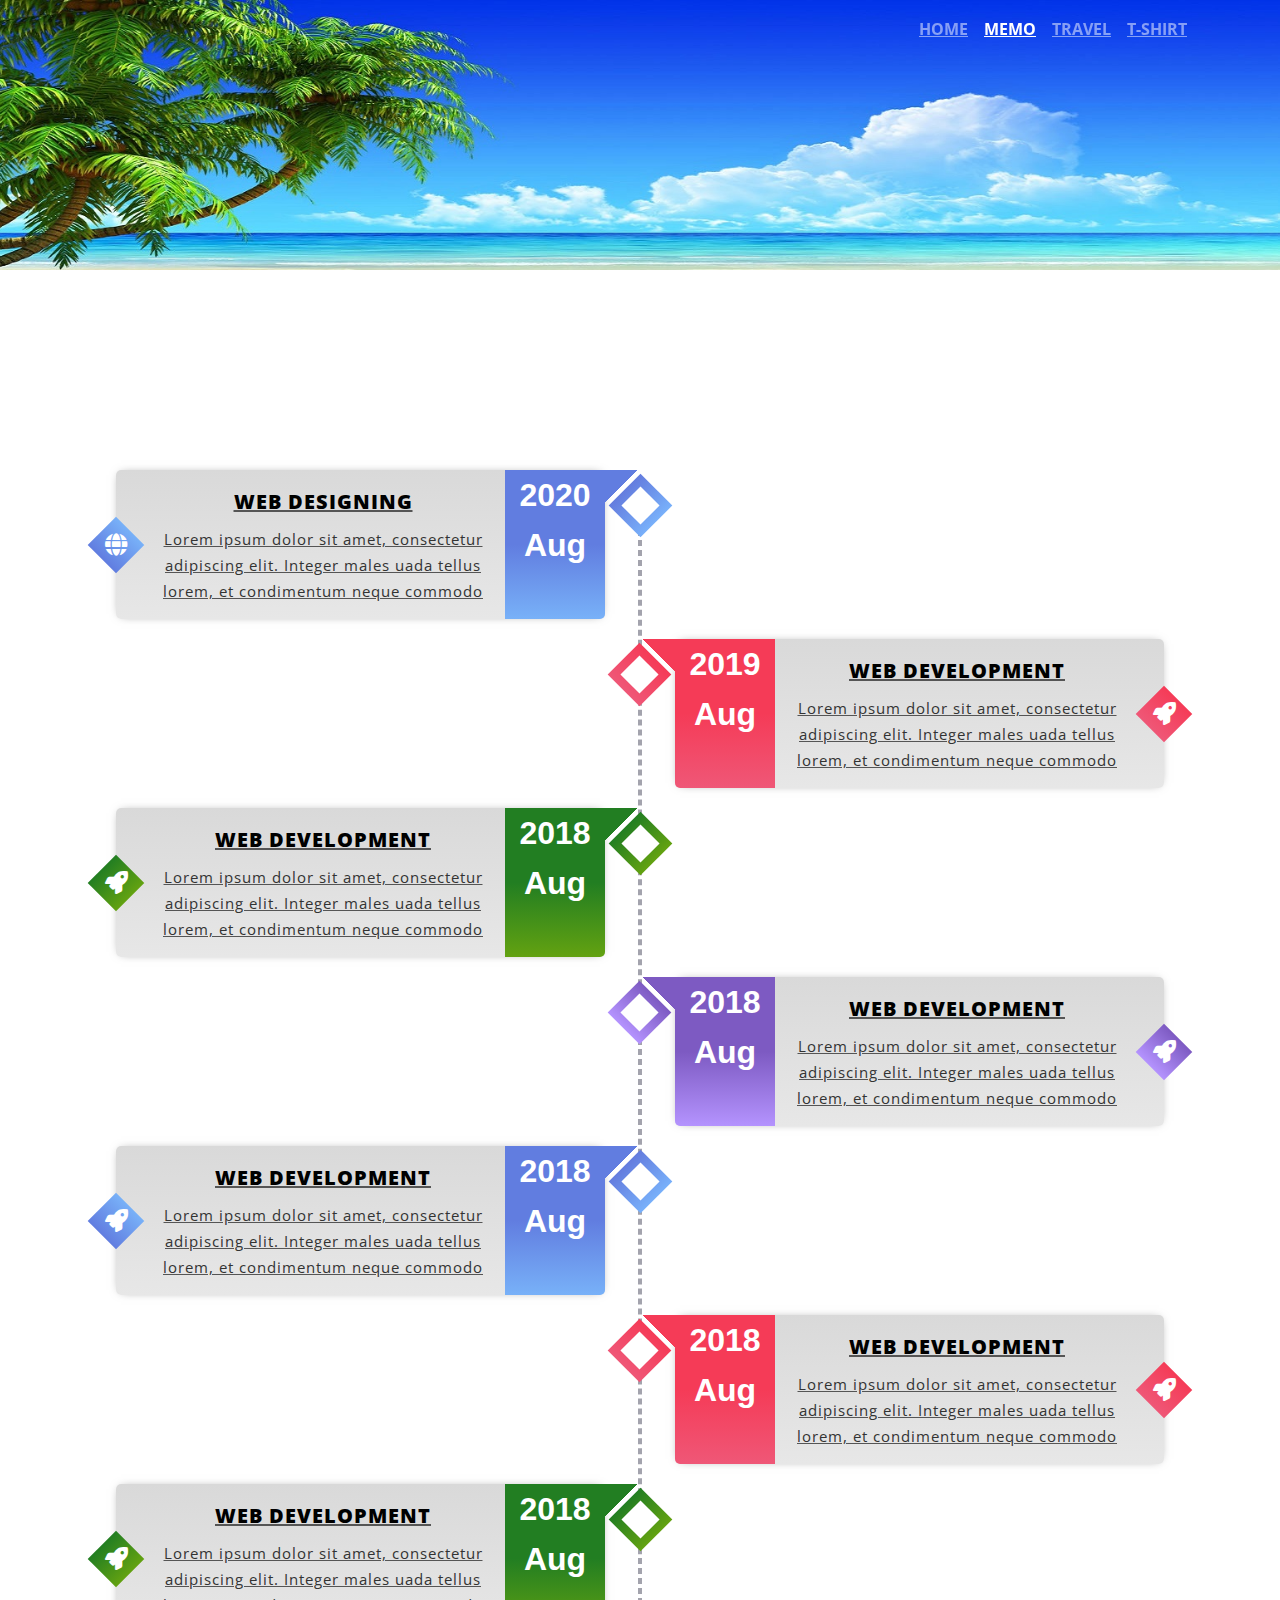
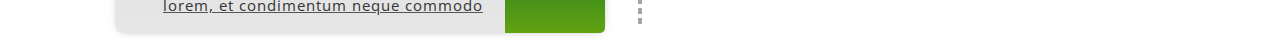
==== memo.html @ d8456764 "build structure" ====
<!DOCTYPE html>
<html lang="en">
<head>
    <meta charset="utf-8">
    <meta name="viewport" content="width=device-width, initial-scale=1, shrink-to-fit=no">
    
    <!-- SEO Meta Tags -->
    <meta name="description" content="Tivo is a HTML landing page template built with Bootstrap to help you crate engaging presentations for SaaS apps and convert visitors into users.">
    <meta name="author" content="Inovatik">

    <!-- OG Meta Tags to improve the way the post looks when you share the page on LinkedIn, Facebook, Google+ -->
	<meta property="og:site_name" content="" /> <!-- website name -->
	<meta property="og:site" content="" /> <!-- website link -->
	<meta property="og:title" content=""/> <!-- title shown in the actual shared post -->
	<meta property="og:description" content="" /> <!-- description shown in the actual shared post -->
	<meta property="og:image" content="" /> <!-- image link, make sure it's jpg -->
	<meta property="og:url" content="" /> <!-- where do you want your post to link to -->
	<meta property="og:type" content="article" />

    <!-- Website Title -->
    <title>Article Details - Tivo - SaaS App HTML Landing Page Template</title>
    
    <!-- Styles -->
    <link href="https://fonts.googleapis.com/css?family=Open+Sans:400,400i,700&display=swap&subset=latin-ext" rel="stylesheet">
    <link href="css/bootstrap.css" rel="stylesheet">
    <link href="css/fontawesome-all.css" rel="stylesheet">
    <link href="css/swiper.css" rel="stylesheet">
	<link href="css/magnific-popup.css" rel="stylesheet">
    <link href="css/styles.css" rel="stylesheet">
    <link href="css/mystyle.css" rel="stylesheet">
	
	<!-- Favicon  -->
    <link rel="icon" href="images/favicon.png">
</head>
<body data-spy="scroll" data-target=".fixed-top">
    
    <nav class="navbar navbar-expand-lg navbar-dark fixed-top">
        <div class="container">
            <div class="navbar-header">
                <button type="button" class="navbar-toggle d-sm-block d-lg-none"  data-toggle="collapse" data-target="#navbarsExampleDefault" aria-controls="navbarsExampleDefault" aria-expanded="false" aria-label="Toggle navigation">
                    <span class="navbar-toggler-awesome fas fa-bars"></span>
                    <span class="icon-bar"></span>
                    <span class="icon-bar"></span>
                </button>
            </div>

            <div class="collapse navbar-collapse" id="navbarsExampleDefault">
                <ul class="navbar-nav ml-auto">
                    <li class="nav-item ">
                        <a class="nav-link page-scroll" href="./index.html"><strong>HOME</strong></a>
                    </li>
                    <li class="nav-item active">
                        <a class="nav-link page-scroll" href="#"><strong>MEMO</strong></a>
                    </li>
                    <li class="nav-item">
                        <a class="nav-link page-scroll" href="./travellog.html"><strong>TRAVEL</strong></a>
                    </li>
                    <li class="nav-item">
                        <a class="nav-link page-scroll" href="shirt.html"><strong>T-SHIRT</strong></a>
                    </li>
                </ul>
            </div>
        </div> <!-- end of container -->
    </nav> <!-- end of navbar -->
    

    <header class="bg_header">
    </header>

    <div class="container top">

        <div class="row">
            <div class="col-md-12">
                <div class="main-timeline">
                    <div class="timeline">
                        <a href="#" class="timeline-content">
                            <div class="timeline-icon">
                                <i class="fa fa-globe"></i>
                            </div>
                            <span class="timeline-year">2020 Aug</span>
                            <h3 class="title">Web Designing</h3>
                            <p class="description">
                                Lorem ipsum dolor sit amet, consectetur adipiscing elit. Integer males uada tellus lorem, et condimentum neque commodo
                            </p>
                        </a>
                    </div>
                    <div class="timeline">
                        <a href="#" class="timeline-content">
                            <div class="timeline-icon">
                                <i class="fa fa-rocket"></i>
                            </div>
                            <span class="timeline-year">2019 Aug</span>
                            <h3 class="title">Web Development</h3>
                            <p class="description">
                                Lorem ipsum dolor sit amet, consectetur adipiscing elit. Integer males uada tellus lorem, et condimentum neque commodo
                            </p>
                        </a>
                    </div>
                    <div class="timeline">
                        <a href="#" class="timeline-content">
                            <div class="timeline-icon">
                                <i class="fa fa-rocket"></i>
                            </div>
                            <span class="timeline-year">2018 Aug</span>
                            <h3 class="title">Web Development</h3>
                            <p class="description">
                                Lorem ipsum dolor sit amet, consectetur adipiscing elit. Integer males uada tellus lorem, et condimentum neque commodo
                            </p>
                        </a>
                    </div>
                    <div class="timeline">
                        <a href="#" class="timeline-content">
                            <div class="timeline-icon">
                                <i class="fa fa-rocket"></i>
                            </div>
                            <span class="timeline-year">2018 Aug</span>
                            <h3 class="title">Web Development</h3>
                            <p class="description">
                                Lorem ipsum dolor sit amet, consectetur adipiscing elit. Integer males uada tellus lorem, et condimentum neque commodo
                            </p>
                        </a>
                    </div>
                    <div class="timeline">
                        <a href="#" class="timeline-content">
                            <div class="timeline-icon">
                                <i class="fa fa-rocket"></i>
                            </div>
                            <span class="timeline-year">2018 Aug</span>
                            <h3 class="title">Web Development</h3>
                            <p class="description">
                                Lorem ipsum dolor sit amet, consectetur adipiscing elit. Integer males uada tellus lorem, et condimentum neque commodo
                            </p>
                        </a>
                    </div>
                    <div class="timeline">
                        <a href="#" class="timeline-content">
                            <div class="timeline-icon">
                                <i class="fa fa-rocket"></i>
                            </div>
                            <span class="timeline-year">2018 Aug</span>
                            <h3 class="title">Web Development</h3>
                            <p class="description">
                                Lorem ipsum dolor sit amet, consectetur adipiscing elit. Integer males uada tellus lorem, et condimentum neque commodo
                            </p>
                        </a>
                    </div>
                    <div class="timeline">
                        <a href="#" class="timeline-content">
                            <div class="timeline-icon">
                                <i class="fa fa-rocket"></i>
                            </div>
                            <span class="timeline-year">2018 Aug</span>
                            <h3 class="title">Web Development</h3>
                            <p class="description">
                                Lorem ipsum dolor sit amet, consectetur adipiscing elit. Integer males uada tellus lorem, et condimentum neque commodo
                            </p>
                        </a>
                    </div>
                </div>
            </div>
        </div>
    </div>

    	
    <!-- Scripts -->
    <script src="js/jquery.min.js"></script> <!-- jQuery for Bootstrap's JavaScript plugins -->
    <script src="js/popper.min.js"></script> <!-- Popper tooltip library for Bootstrap -->
    <script src="js/bootstrap.min.js"></script> <!-- Bootstrap framework -->
    <script src="js/jquery.easing.min.js"></script> <!-- jQuery Easing for smooth scrolling between anchors -->
    <script src="js/swiper.min.js"></script> <!-- Swiper for image and text sliders -->
    <script src="js/jquery.magnific-popup.js"></script> <!-- Magnific Popup for lightboxes -->
    <script src="js/validator.min.js"></script> <!-- Validator.js - Bootstrap plugin that validates forms -->
    <script src="js/scripts.js"></script> <!-- Custom scripts -->
</body>
</html>
---- css/styles.css ----
/* Template: Tivo - SaaS App HTML Landing Page Template
   Author: Inovatik
   Created: Sep 2019
   Description: Master CSS file
*/

/*****************************************
Table Of Contents:

01. General Styles
02. Preloader
03. Navigation
04. Header
05. Customers
06. Description
07. Features
08. Features Lightboxes
09. Details
10. Video
11. Pricing
12. Testimonials
13. Newsletter
14. Footer
15. Copyright
16. Back To Top Button
17. Extra Pages
18. Sign Up and Log In Pages
19. Media Queries
******************************************/

/*****************************************
Colors:
- Backgrounds, buttons, bullets, icons - blue #FFA500
- Backgrounds, light button, light body text - light gray #f3f7fd
- Headings text - black #333
- Body text - dark gray #555
******************************************/


/******************************/
/*     01. General Styles     */
/******************************/
body,
html {
    width: 100%;
	height: 100%;
}

body, p {
	color: #555; 
	font: 400 1rem/1.625rem "Open Sans", sans-serif;;
}

.p-large {
	font: 400 1.125rem/1.75rem "Open Sans", sans-serif;
}

.p-small {
	font: 400 0.875rem/1.5rem "Open Sans", sans-serif;
}

h1 {
	color: #333;
	font: 700 2.5rem/3.125rem "Open Sans", sans-serif;
	letter-spacing: -0.2px;
}

h2 {
	color: #333;
	font: 700 2rem/2.625rem "Open Sans", sans-serif;
	letter-spacing: -0.2px;
}

h3 {
	color: #333;
	font: 700 1.625rem/2.125rem "Open Sans", sans-serif;
	letter-spacing: -0.2px;
}

h4 {
	color: #333;
	font: 700 1.375rem/1.75rem "Open Sans", sans-serif;
	letter-spacing: -0.1px;
}

h5 {
	color: #333;
	font: 700 1.125rem/1.5rem "Open Sans", sans-serif;
	letter-spacing: -0.1px;
}

h6 {
	color: #333;
	font: 700 1rem/1.375rem "Open Sans", sans-serif;
	letter-spacing: -0.1px;
}

.above-heading {
	color: #FFA500;
	font: 700 0.75rem/0.875rem "Open Sans", sans-serif;
	text-align: center;
}

.p-heading {
	margin-bottom: 3.25rem;
}

.testimonial-text {
	font: italic 400 1rem/1.625rem "Open Sans", sans-serif;
}

.testimonial-author {
	font: 700 1rem/1.625rem "Open Sans", sans-serif;
	letter-spacing: -0.1px;
}

.li-space-lg li {
	margin-bottom: 0.375rem;
}

.indent {
	padding-left: 1.25rem;
}

a {
	color: #555;
	text-decoration: underline;
}

a:hover {
	color: #555;
	text-decoration: underline;
}

a.white {
	color: #fff;
}

.decorative-line {
	display: block;
	width: 5rem;
	height: 0.5rem;
	margin-right: auto;
	margin-left: auto;
}

.blue {
	color: #FFA500;
}

.btn-solid-reg {
	display: inline-block;
	padding: 1.1875rem 2.125rem 1.1875rem 2.125rem;
	border: 0.125rem solid #FFA500;
	border-radius: 2rem;
	background-color: #FFA500;
	color: #fff;
	font: 700 0.875rem/0 "Open Sans", sans-serif;
	text-decoration: none;
	transition: all 0.2s;
}

.btn-solid-reg:hover {
	background-color: transparent;
	color: #FFA500;
	text-decoration: none;
}

.btn-solid-lg {
	display: inline-block;
	padding: 1.375rem 2.625rem 1.375rem 2.625rem;
	border: 0.125rem solid #FFA500;
	border-radius: 2rem;
	background-color: #FFA500;
	color: #fff;
	font: 700 0.875rem/0 "Open Sans", sans-serif;
	text-decoration: none;
	transition: all 0.2s;
}

.btn-solid-lg:hover {
	background-color: transparent;
	color: #FFA500;
	text-decoration: none;
}

.btn-outline-reg {
	display: inline-block;
	padding: 1.1875rem 2.125rem 1.1875rem 2.125rem;
	border: 0.125rem solid #FFA500;
	border-radius: 2rem;
	background-color: transparent;
	color: #FFA500;
	font: 700 0.875rem/0 "Open Sans", sans-serif;
	text-decoration: none;
	transition: all 0.2s;
}

.btn-outline-reg:hover {
	background-color: #FFA500;
	color: #fff;
	text-decoration: none;
}

.btn-outline-lg {
	display: inline-block;
	padding: 1.375rem 2.625rem 1.375rem 2.625rem;
	border: 0.125rem solid #FFA500;
	border-radius: 2rem;
	background-color: transparent;
	color: #FFA500;
	font: 700 0.875rem/0 "Open Sans", sans-serif;
	text-decoration: none;
	transition: all 0.2s;
}

.btn-outline-lg:hover {
	background-color: #FFA500;
	color: #fff;
	text-decoration: none;
}

.btn-outline-sm {
	display: inline-block;
	padding: 0.875rem 1.5rem 0.875rem 1.5rem;
	border: 0.125rem solid #FFA500;
	border-radius: 2rem;
	background-color: transparent;
	color: #FFA500;
	font: 700 0.875rem/0 "Open Sans", sans-serif;
	text-decoration: none;
	transition: all 0.2s;
}

.btn-outline-sm:hover {
	background-color: #FFA500;
	color: #fff;
	text-decoration: none;
}

.form-group {
	position: relative;
	margin-bottom: 1.25rem;
}

.form-group.has-error.has-danger {
	margin-bottom: 0.625rem;
}

.form-group.has-error.has-danger .help-block.with-errors ul {
	margin-top: 0.375rem;
}

.label-control {
	position: absolute;
	top: 0.87rem;
	left: 1.25rem;
	color: #555;
	opacity: 1;
	font: 400 0.875rem/1.375rem "Open Sans", sans-serif;
	cursor: text;
	transition: all 0.2s ease;
}

/* IE10+ hack to solve lower label text position compared to the rest of the browsers */
@media screen and (-ms-high-contrast: active), screen and (-ms-high-contrast: none) {  
	.label-control {
		top: 0.9375rem;
	}
}

.form-control-input:focus + .label-control,
.form-control-input.notEmpty + .label-control,
.form-control-textarea:focus + .label-control,
.form-control-textarea.notEmpty + .label-control {
	top: 0.125rem;
	opacity: 1;
	font-size: 0.75rem;
	font-weight: 700;
}

.form-control-input,
.form-control-select {
	display: block; /* needed for proper display of the label in Firefox, IE, Edge */
	width: 100%;
	padding-top: 1.0625rem;
	padding-bottom: 0.0625rem;
	padding-left: 1.25rem;
	border: 1px solid #c4d8dc;
	border-radius: 0.25rem;
	background-color: #fff;
	color: #555;
	font: 400 0.875rem/1.875rem "Open Sans", sans-serif;
	transition: all 0.2s;
	-webkit-appearance: none; /* removes inner shadow on form inputs on ios safari */
}

.form-control-select {
	padding-top: 0.5rem;
	padding-bottom: 0.5rem;
	height: 3rem;
}

/* IE10+ hack to solve lower label text position compared to the rest of the browsers */
@media screen and (-ms-high-contrast: active), screen and (-ms-high-contrast: none) {  
	.form-control-input {
		padding-top: 1.25rem;
		padding-bottom: 0.75rem;
		line-height: 1.75rem;
	}

	.form-control-select {
		padding-top: 0.875rem;
		padding-bottom: 0.75rem;
		height: 3.125rem;
		line-height: 2.125rem;
	}
}

select {
    /* you should keep these first rules in place to maintain cross-browser behavior */
    -webkit-appearance: none;
	-moz-appearance: none;
	-ms-appearance: none;
    -o-appearance: none;
    appearance: none;
    background-image: url('../images/down-arrow.png');
    background-position: 96% 50%;
    background-repeat: no-repeat;
    outline: none;
}

select::-ms-expand {
    display: none; /* removes the ugly default down arrow on select form field in IE11 */
}

.form-control-textarea {
	display: block; /* used to eliminate a bottom gap difference between Chrome and IE/FF */
	width: 100%;
	height: 8rem; /* used instead of html rows to normalize height between Chrome and IE/FF */
	padding-top: 1.25rem;
	padding-left: 1.3125rem;
	border: 1px solid #c4d8dc;
	border-radius: 0.25rem;
	background-color: #fff;
	color: #555;
	font: 400 0.875rem/1.75rem "Open Sans", sans-serif;
	transition: all 0.2s;
}

.form-control-input:focus,
.form-control-select:focus,
.form-control-textarea:focus {
	border: 1px solid #a1a1a1;
	outline: none; /* Removes blue border on focus */
}

.form-control-input:hover,
.form-control-select:hover,
.form-control-textarea:hover {
	border: 1px solid #a1a1a1;
}

.checkbox {
	font: 400 0.75rem/1.25rem "Open Sans", sans-serif;
}

input[type='checkbox'] {
	vertical-align: -15%;
	margin-right: 0.375rem;
}

/* IE10+ hack to raise checkbox field position compared to the rest of the browsers */
@media screen and (-ms-high-contrast: active), screen and (-ms-high-contrast: none) {  
	input[type='checkbox'] {
		vertical-align: -9%;
	}
}

.form-control-submit-button {
	display: inline-block;
	width: 100%;
	height: 3.125rem;
	border: 1px solid #FFA500;
	border-radius: 1.5rem;
	background-color: #FFA500;
	color: #fff;
	font: 700 0.875rem/0 "Open Sans", sans-serif;
	cursor: pointer;
	transition: all 0.2s;
}

.form-control-submit-button:hover {
	background-color: transparent;
	color: #FFA500;
}

/* Form Success And Error Message Formatting */
#smsgSubmit.h3.text-center.tada.animated,
#lmsgSubmit.h3.text-center.tada.animated,
#nmsgSubmit.h3.text-center.tada.animated,
#pmsgSubmit.h3.text-center.tada.animated,
#smsgSubmit.h3.text-center,
#lmsgSubmit.h3.text-center,
#nmsgSubmit.h3.text-center,
#pmsgSubmit.h3.text-center {
	display: block;
	margin-bottom: 0;
	color: #555;
	font-size: 1.125rem;
	line-height: 1rem;
}

.help-block.with-errors .list-unstyled {
	color: #555;
	font-size: 0.75rem;
	line-height: 1.125rem;
	text-align: left;
}

.help-block.with-errors ul {
	margin-bottom: 0;
}
/* end of form success and error message formatting */

/* Form Success And Error Message Animation - Animate.css */
@-webkit-keyframes tada {
	from {
		-webkit-transform: scale3d(1, 1, 1);
		-ms-transform: scale3d(1, 1, 1);
		transform: scale3d(1, 1, 1);
	}
	10%, 20% {
		-webkit-transform: scale3d(.9, .9, .9) rotate3d(0, 0, 1, -3deg);
		-ms-transform: scale3d(.9, .9, .9) rotate3d(0, 0, 1, -3deg);
		transform: scale3d(.9, .9, .9) rotate3d(0, 0, 1, -3deg);
	}
	30%, 50%, 70%, 90% {
		-webkit-transform: scale3d(1.1, 1.1, 1.1) rotate3d(0, 0, 1, 3deg);
		-ms-transform: scale3d(1.1, 1.1, 1.1) rotate3d(0, 0, 1, 3deg);
		transform: scale3d(1.1, 1.1, 1.1) rotate3d(0, 0, 1, 3deg);
	}
	40%, 60%, 80% {
		-webkit-transform: scale3d(1.1, 1.1, 1.1) rotate3d(0, 0, 1, -3deg);
		-ms-transform: scale3d(1.1, 1.1, 1.1) rotate3d(0, 0, 1, -3deg);
		transform: scale3d(1.1, 1.1, 1.1) rotate3d(0, 0, 1, -3deg);
	}
	to {
		-webkit-transform: scale3d(1, 1, 1);
		-ms-transform: scale3d(1, 1, 1);
		transform: scale3d(1, 1, 1);
	}
}

@keyframes tada {
	from {
		-webkit-transform: scale3d(1, 1, 1);
		-ms-transform: scale3d(1, 1, 1);
		transform: scale3d(1, 1, 1);
	}
	10%, 20% {
		-webkit-transform: scale3d(.9, .9, .9) rotate3d(0, 0, 1, -3deg);
		-ms-transform: scale3d(.9, .9, .9) rotate3d(0, 0, 1, -3deg);
		transform: scale3d(.9, .9, .9) rotate3d(0, 0, 1, -3deg);
	}
	30%, 50%, 70%, 90% {
		-webkit-transform: scale3d(1.1, 1.1, 1.1) rotate3d(0, 0, 1, 3deg);
		-ms-transform: scale3d(1.1, 1.1, 1.1) rotate3d(0, 0, 1, 3deg);
		transform: scale3d(1.1, 1.1, 1.1) rotate3d(0, 0, 1, 3deg);
	}
	40%, 60%, 80% {
		-webkit-transform: scale3d(1.1, 1.1, 1.1) rotate3d(0, 0, 1, -3deg);
		-ms-transform: scale3d(1.1, 1.1, 1.1) rotate3d(0, 0, 1, -3deg);
		transform: scale3d(1.1, 1.1, 1.1) rotate3d(0, 0, 1, -3deg);
	}
	to {
		-webkit-transform: scale3d(1, 1, 1);
		-ms-transform: scale3d(1, 1, 1);
		transform: scale3d(1, 1, 1);
	}
}

.tada {
	-webkit-animation-name: tada;
	animation-name: tada;
}

.animated {
	-webkit-animation-duration: 1s;
	animation-duration: 1s;
	-webkit-animation-fill-mode: both;
	animation-fill-mode: both;
}
/* end of form success and error message animation - Animate.css */

/* Fade-move Animation For Details Lightbox - Magnific Popup */
/* at start */
.my-mfp-slide-bottom .zoom-anim-dialog {
	opacity: 0;
	transition: all 0.2s ease-out;
	-webkit-transform: translateY(-1.25rem) perspective(37.5rem) rotateX(10deg);
	-ms-transform: translateY(-1.25rem) perspective(37.5rem) rotateX(10deg);
	transform: translateY(-1.25rem) perspective(37.5rem) rotateX(10deg);
}

/* animate in */
.my-mfp-slide-bottom.mfp-ready .zoom-anim-dialog {
	opacity: 1;
	-webkit-transform: translateY(0) perspective(37.5rem) rotateX(0); 
	-ms-transform: translateY(0) perspective(37.5rem) rotateX(0); 
	transform: translateY(0) perspective(37.5rem) rotateX(0); 
}

/* animate out */
.my-mfp-slide-bottom.mfp-removing .zoom-anim-dialog {
	opacity: 0;
	-webkit-transform: translateY(-0.625rem) perspective(37.5rem) rotateX(10deg); 
	-ms-transform: translateY(-0.625rem) perspective(37.5rem) rotateX(10deg); 
	transform: translateY(-0.625rem) perspective(37.5rem) rotateX(10deg); 
}

/* dark overlay, start state */
.my-mfp-slide-bottom.mfp-bg {
	opacity: 0;
	transition: opacity 0.2s ease-out;
}

/* animate in */
.my-mfp-slide-bottom.mfp-ready.mfp-bg {
	opacity: 0.8;
}
/* animate out */
.my-mfp-slide-bottom.mfp-removing.mfp-bg {
	opacity: 0;
}
/* end of fade-move animation for details lightbox - magnific popup */

/* Fade Animation For Image Lightbox - Magnific Popup */
@-webkit-keyframes fadeIn {
	from {
		opacity: 0;
	}
	to {
		opacity: 1;
	}
}

@keyframes fadeIn {
	from {
		opacity: 0;
	}
	to {
		opacity: 1;
	}
}

.fadeIn {
	-webkit-animation: fadeIn 0.6s;
	animation: fadeIn 0.6s;
}

@-webkit-keyframes fadeOut {
	from {
		opacity: 1;
	}
	to {
		opacity: 0;
	}
}

@keyframes fadeOut {
	from {
		opacity: 1;
	}
	to {
		opacity: 0;
	}
}

.fadeOut {
	-webkit-animation: fadeOut 0.8s;
	animation: fadeOut 0.8s;
}
/* end of fade animation for image lightbox - magnific popup */


/*************************/
/*     02. Preloader     */
/*************************/
.spinner-wrapper {
	position: fixed;
	z-index: 999999;
	top: 0;
	right: 0;
	bottom: 0;
	left: 0;
	background: #fff;
}

.spinner {
	position: absolute;
	top: 50%; /* centers the loading animation vertically one the screen */
	left: 50%; /* centers the loading animation horizontally one the screen */
	width: 3.75rem;
	height: 1.25rem;
	margin: -0.625rem 0 0 -1.875rem; /* is width and height divided by two */ 
	text-align: center;
}

.spinner > div {
	display: inline-block;
	width: 1rem;
	height: 1rem;
	border-radius: 100%;
	background-color: #FFA500;
	-webkit-animation: sk-bouncedelay 1.4s infinite ease-in-out both;
	animation: sk-bouncedelay 1.4s infinite ease-in-out both;
}

.spinner .bounce1 {
	-webkit-animation-delay: -0.32s;
	animation-delay: -0.32s;
}

.spinner .bounce2 {
	-webkit-animation-delay: -0.16s;
	animation-delay: -0.16s;
}

@-webkit-keyframes sk-bouncedelay {
	0%, 80%, 100% { -webkit-transform: scale(0); }
	40% { -webkit-transform: scale(1.0); }
}

@keyframes sk-bouncedelay {
	0%, 80%, 100% { 
		-webkit-transform: scale(0);
		-ms-transform: scale(0);
		transform: scale(0);
	} 40% { 
		-webkit-transform: scale(1.0);
		-ms-transform: scale(1.0);
		transform: scale(1.0);
	}
}


/**************************/
/*     03. Navigation     */
/**************************/
.navbar-custom {
	background-color: #FFA500;
	box-shadow: 0 0.0625rem 0.375rem 0 rgba(0, 0, 0, 0.1);
	font: 700 0.875rem/0.875rem "Open Sans", sans-serif;
	transition: all 0.2s;
}

.navbar-custom .container {
	max-width: 87.5rem;
}

.navbar-custom .navbar-brand.logo-image img {
    width: 4.4375rem;
	height: 4rem;
}

.navbar-custom .navbar-brand.logo-text {
	font: 700 2rem/1.5rem "Open Sans", sans-serif;
	color: #fff;;
	text-decoration: none;
}

.navbar-custom .navbar-nav {
	margin-top: 0.75rem;
	margin-bottom: 0.5rem;
}

.navbar-custom .nav-item .nav-link {
	padding: 0.625rem 0.75rem 0.625rem 0.75rem;
	color: #f7f5f5;
	opacity: 0.8;
	text-decoration: none;
	transition: all 0.2s ease;
}

.navbar-custom .nav-item .nav-link:hover,
.navbar-custom .nav-item .nav-link.active {
	color: #fff;
	opacity: 1;
}

/* Dropdown Menu */
.navbar-custom .dropdown:hover > .dropdown-menu {
	display: block; /* this makes the dropdown menu stay open while hovering it */
	min-width: auto;
	animation: fadeDropdown 0.2s; /* required for the fade animation */
}

@keyframes fadeDropdown {
    0% {
        opacity: 0;
    }

    100% {
        opacity: 1;
    }
}

.navbar-custom .dropdown-toggle:focus { /* removes dropdown outline on focus */
	outline: 0;
}

.navbar-custom .dropdown-menu {
	margin-top: 0;
	border: none;
	border-radius: 0.25rem;
	background-color: #FFA500;
}

.navbar-custom .dropdown-item {
	color: #f7f5f5;
	opacity: 0.8;
	font: 700 0.875rem/0.875rem "Open Sans", sans-serif;
	text-decoration: none;
}

.navbar-custom .dropdown-item:hover {
	background-color: #FFA500;
	color: #fff;
	opacity: 1;
}

.navbar-custom .dropdown-items-divide-hr {
	width: 100%;
	height: 1px;
	margin: 0.75rem auto 0.725rem auto;
	border: none;
	background-color: #c4d8dc;
	opacity: 0.2;
}
/* end of dropdown menu */

.navbar-custom .nav-item .btn-outline-sm {
	margin-top: 0.25rem;
	margin-bottom: 1.375rem;
	margin-left: 0.5rem;
	border: 0.125rem solid #fff;
	color: #fff;
}

.navbar-custom .nav-item .btn-outline-sm:hover {
	background-color: #fff;
	color: #FFA500;
}

.navbar-custom .navbar-toggler {
	padding: 0;
	border: none;
	color: #fff;
	font-size: 2rem;
}

.navbar-custom button[aria-expanded='false'] .navbar-toggler-awesome.fas.fa-times{
	display: none;
}

.navbar-custom button[aria-expanded='false'] .navbar-toggler-awesome.fas.fa-bars{
	display: inline-block;
}

.navbar-custom button[aria-expanded='true'] .navbar-toggler-awesome.fas.fa-bars{
	display: none;
}

.navbar-custom button[aria-expanded='true'] .navbar-toggler-awesome.fas.fa-times{
	display: inline-block;
	margin-right: 0.125rem;
}


/*********************/
/*    04. Header     */
/*********************/
.header {
	background-color: #FFA500;
}

.header .header-content {
	padding-top: 8rem;
	padding-bottom: 4rem;
	text-align: center;
}

.header .text-container {
	margin-bottom: 3rem;
}

.header h1 {
	margin-bottom: 1rem;
	color: #fff;
	font-size: 2.5rem;
	line-height: 3rem;
}

.header .p-large {
	margin-bottom: 2rem;
	color: #f3f7fd;
}

.header .btn-solid-lg {
	margin-right: 0.5rem;
	margin-bottom: 1.125rem;
	margin-left: 0.5rem;
	border-color: #f3f7fd;
	background-color: #f3f7fd;
	color: #FFA500;
}

.header .btn-solid-lg:hover {
	background: transparent;
	color: #f3f7fd;
}

.header .btn-outline-lg {
	border-color: #f3f7fd;
	color: #f3f7fd;
}

.header .btn-outline-lg:hover {
	background-color: #f3f7fd;
	color: #FFA500;
}

.header-frame {
	margin-top: -1px; /* To remove white margin in FF */
	width: 100%;
	height: 2.25rem;
}


/*************************/
/*     05. Customers     */
/*************************/
.slider-1 {
	padding-top: 5rem;
	padding-bottom: 3.25rem;
}

.slider-1 .slider-container {
	text-align: center;
}


/***************************/
/*     06. Description     */
/***************************/
.cards-1 {
	padding-top: 3.25rem;
	padding-bottom: 3rem;
	text-align: center;
}

.cards-1 .h2-heading {
	margin-bottom: 3.5rem;
}

.cards-1 .card {
	max-width: 21rem;
	margin-right: auto;
	margin-bottom: 3.5rem;
	margin-left: auto;
	padding: 0;
	border: none;
}

.cards-1 .card-image {
	max-width: 16rem;
	margin-right: auto;
	margin-bottom: 2rem;
	margin-left: auto;
}

.cards-1 .card-title {
	margin-bottom: 0.5rem;
}

.cards-1 .card-body {
	padding: 0;
}


/************************/
/*     07. Features     */
/************************/
.tabs {
	padding-top: 8rem;
	padding-bottom: 8.125rem;
	background-color: #f3f7fd;
}

.tabs .h2-heading,
.tabs .p-heading {
	text-align: center;
}

.tabs .nav-tabs {
	display: block;
	margin-bottom: 2.25rem;
	border-bottom: none;
}

.tabs .nav-link {
	padding: 0.375rem 1rem 0.375rem 1rem;
	border: none;
	color: #86929b;
	font-weight: 700;
	font-size: 1.25rem;
	line-height: 1.75rem;
	text-align: center;
	text-decoration: none;
	transition: all 0.2s ease;
}

.tabs .nav-link:hover,
.tabs .nav-link.active {
	background: transparent;
	color: #FFA500;
}

.tabs .nav-link .fas {
	margin-right: 0.625rem;
}

.tabs .image-container {
	margin-bottom: 2.75rem;
}

.tabs .list-unstyled .fas {
	color: #FFA500;
	font-size: 0.5rem;
	line-height: 1.625rem;
}

.tabs .list-unstyled .media-body {
	margin-left: 0.625rem;
}

.tabs #tab-1 h3 {
	margin-bottom: 0.75rem;
}

.tabs #tab-1 .list-unstyled {
	margin-bottom: 1.5rem;
}

.tabs #tab-2 h3 {
	margin-bottom: 0.75rem;
}

.tabs #tab-2 .list-unstyled {
	margin-bottom: 1.5rem;
}

.tabs #tab-3 h3 {
	margin-bottom: 0.75rem;
}

.tabs #tab-3 .list-unstyled {
	margin-bottom: 1.5rem;
}


/***********************************/
/*     08. Features Lightboxes     */
/***********************************/
.lightbox-basic {
	margin: 2.5rem auto;
	padding: 2rem 1.5rem 2rem 1.5rem;
	border-radius: 0.25rem;
	background: #fff;
	text-align: left;
}

.lightbox-basic .container {
	padding-right: 0;
	padding-left: 0;
}

.lightbox-basic .image-container {
	max-width: 33.75rem;
	margin-right: auto;
	margin-bottom: 3rem;
	margin-left: auto;
}

.lightbox-basic h3 {
	margin-bottom: 0.5rem;
}

.lightbox-basic hr {
	width: 2.5rem;
	height: 0.125rem;
	margin-top: 0;
	margin-bottom: 0.875rem;
	margin-left: 0;
	border: 0;
	background-color: #FFA500;
	text-align: left;
}

.lightbox-basic h4 {
	margin-bottom: 1rem;
}

.lightbox-basic .list-unstyled .fas {
	color:#FFA500;
	font-size: 0.5rem;
	line-height: 1.625rem;
}

.lightbox-basic .list-unstyled .media-body {
	margin-left: 0.625rem;
}

.lightbox-basic .btn-outline-reg,
.lightbox-basic .btn-solid-reg {
	margin-top: 0.75rem;
}

/* Signup Button */
.lightbox-basic .btn-solid-reg.mfp-close {
	position: relative;
	width: auto;
	height: auto;
	color: #fff;
	opacity: 1;
}

.lightbox-basic .btn-solid-reg.mfp-close:hover {
	color: #FFA500;
}
/* end of signup Button */

/* Back Button */
.lightbox-basic a.mfp-close.as-button {
	position: relative;
	width: auto;
	height: auto;
	margin-left: 0.375rem;
	color: #FFA500;
	opacity: 1;
}

.lightbox-basic a.mfp-close.as-button:hover {
	color: #fff;
}
/* end of back button */

.lightbox-basic button.mfp-close.x-button {
	position: absolute;
	top: -0.125rem;
	right: -0.125rem;
	width: 2.75rem;
	height: 2.75rem;
	color: #707984;
}


/***********************/
/*     09. Details     */
/***********************/
.basic-1 {
	padding-top: 7.5rem;
	padding-bottom: 8rem;
}

.basic-1 .text-container {
	margin-bottom: 3.75rem;
}

.basic-1 .list-unstyled {
	margin-bottom: 1.375rem;
}

.basic-1 .list-unstyled .fas {
	color: #FFA500;
	font-size: 0.5rem;
	line-height: 1.625rem;
}

.basic-1 .list-unstyled .media-body {
	margin-left: 0.625rem;
}


/*********************/
/*     10. Video     */
/*********************/
.basic-2 {
	padding-top: 8rem;
	padding-bottom: 6.75rem;
	background-color: #f3f7fd;
	text-align: center;
}

.basic-2 .image-container {
	margin-bottom: 2rem;
}

.basic-2 .image-container img {
	border-radius: 0.75rem;
}

.basic-2 .video-wrapper {
	position: relative;
}

/* Video Play Button */
.basic-2 .video-play-button {
	position: absolute;
	z-index: 10;
	top: 50%;
	left: 50%;
	display: block;
	box-sizing: content-box;
	width: 2rem;
	height: 2.75rem;
	padding: 1.125rem 1.25rem 1.125rem 1.75rem;
	border-radius: 50%;
	-webkit-transform: translateX(-50%) translateY(-50%);
	-ms-transform: translateX(-50%) translateY(-50%);
	transform: translateX(-50%) translateY(-50%);
}
  
.basic-2 .video-play-button:before {
	content: "";
	position: absolute;
	z-index: 0;
	top: 50%;
	left: 50%;
	display: block;
	width: 4.75rem;
	height: 4.75rem;
	border-radius: 50%;
	background: #FFA500;
	animation: pulse-border 1500ms ease-out infinite;
	-webkit-transform: translateX(-50%) translateY(-50%);
	-ms-transform: translateX(-50%) translateY(-50%);
	transform: translateX(-50%) translateY(-50%);
}
  
.basic-2 .video-play-button:after {
	content: "";
	position: absolute;
	z-index: 1;
	top: 50%;
	left: 50%;
	display: block;
	width: 4.375rem;
	height: 4.375rem;
	border-radius: 50%;
	background: #FFA500;
	transition: all 200ms;
	-webkit-transform: translateX(-50%) translateY(-50%);
	-ms-transform: translateX(-50%) translateY(-50%);
	transform: translateX(-50%) translateY(-50%);
}
  
.basic-2 .video-play-button span {
	position: relative;
	display: block;
	z-index: 3;
	top: 0.375rem;
	left: 0.25rem;
	width: 0;
	height: 0;
	border-left: 1.625rem solid #fff;
	border-top: 1rem solid transparent;
	border-bottom: 1rem solid transparent;
}
  
@keyframes pulse-border {
	0% {
		transform: translateX(-50%) translateY(-50%) translateZ(0) scale(1);
		opacity: 1;
	}
	100% {
		transform: translateX(-50%) translateY(-50%) translateZ(0) scale(1.5);
		opacity: 0;
	}
}
/* end of video play button */  

.basic-2 .p-heading {
	margin-bottom: 1rem;
}


/***********************/
/*     11. Pricing     */
/***********************/
.cards-2 {
	padding-top: 7.875rem;
	padding-bottom: 2.25rem;
	text-align: center;
}

.cards-2 .h2-heading {
	margin-bottom: 3.75rem;
}

.cards-2 .card {
	display: block;
	max-width: 19rem;
	margin-right: auto;
	margin-bottom: 3rem;
	margin-left: auto;
	border: 1px solid #ccd3df;
	border-radius: 0.375rem;
}

.cards-2 .card .card-body {
	padding: 2.5rem 2rem 2.75rem 2em;
}

.cards-2 .card .card-title {
	margin-bottom: 0.5rem;
	color: #FFA500;
	font: 700 1.125rem/1.5rem "Open Sans", sans-serif;
}

.cards-2 .card .price .currency {
	margin-right: 0.25rem;
	color: #434c54;
	font-weight: 700;
	font-size: 1.5rem;
	vertical-align: 40%;
}

.cards-2 .card .price .value {
	color: #434c54;
	font: 700 3.25rem/3.5rem "Open Sans", sans-serif;
	text-align: center;
}

.cards-2 .card .frequency {
	font-size: 0.875rem;
}

.cards-2 .card .divider {
	height: 1px;
	margin-top: 1.75rem;
	margin-bottom: 2rem;
	border: none;
	background-color: #ccd3df;
}

.cards-2 .card .list-unstyled {
	margin-top: 1.875rem;
	margin-bottom: 1.625rem;
	text-align: left;
}

.cards-2 .card .list-unstyled .media {
	margin-bottom: 0.5rem;
}

.cards-2 .card .list-unstyled .fas {
	color: #FFA500;
	font-size: 0.875rem;
	line-height: 1.625rem;
}

.cards-2 .card .list-unstyled .fas.fa-times {
	margin-left: 0.1875rem;
	margin-right: 0.125rem;
	color: #555;
}

.cards-2 .card .list-unstyled .media-body {
	margin-left: 0.625rem;
}


/****************************/
/*     12. Testimonials     */
/****************************/
.slider-2 {
	padding-top: 2.75rem;
	padding-bottom: 4rem;
}

.slider-2 .slider-container {
	position: relative;
}

.slider-2 .swiper-container {
	position: static;
	width: 82%;
	text-align: center;
}

.slider-2 .image-wrapper {
	width: 6rem;
	margin-right: auto;
	margin-bottom: 1rem;
	margin-left: auto;
}

.slider-2 .image-wrapper img {
	border-radius: 50%;
}

.slider-2 .testimonial-text {
	margin-bottom: 0.5rem;
}

.slider-2 .testimonial-author {
	color: #333;
}

.slider-2 .swiper-button-prev,
.slider-2 .swiper-button-next {
	width: 1.125rem;
}

.slider-2 .swiper-button-prev:focus,
.slider-2 .swiper-button-next:focus {
	/* even if you can't see it chrome you can see it on mobile device */
	outline: none;
}

.slider-2 .swiper-button-prev {
	left: -0.375rem;
	background-image: url("data:image/svg+xml;charset=utf-8,%3Csvg%20xmlns%3D'http%3A%2F%2Fwww.w3.org%2F2000%2Fsvg'%20viewBox%3D'0%200%2028%2044'%3E%3Cpath%20d%3D'M0%2C22L22%2C0l2.1%2C2.1L4.2%2C22l19.9%2C19.9L22%2C44L0%2C22L0%2C22L0%2C22z'%20fill%3D'%23505c67'%2F%3E%3C%2Fsvg%3E");
	background-size: 1.125rem 1.75rem;
}

.slider-2 .swiper-button-next {
	right: -0.375rem;
	background-image: url("data:image/svg+xml;charset=utf-8,%3Csvg%20xmlns%3D'http%3A%2F%2Fwww.w3.org%2F2000%2Fsvg'%20viewBox%3D'0%200%2028%2044'%3E%3Cpath%20d%3D'M27%2C22L27%2C22L5%2C44l-2.1-2.1L22.8%2C22L2.9%2C2.1L5%2C0L27%2C22L27%2C22z'%20fill%3D'%23505c67'%2F%3E%3C%2Fsvg%3E");
	background-size: 1.125rem 1.75rem;
}


/**************************/
/*     13. Newsletter     */
/**************************/
.form {
	padding-top: 4rem;
	padding-bottom: 6rem;
}

.form .text-container {
	margin-bottom: 3.5rem;
	padding: 3.5rem 1rem 2.5rem 1rem;
	border-radius: 0.5rem;
	background-color: #f3f7fd;
}

.form h2 {
	margin-bottom: 2.75rem;
	text-align: center;
}

.form .icon-container {
	text-align: center;
}

.form .fa-stack {
	width: 2em;
	margin-bottom: 0.75rem;
	margin-right: 0.375rem;
	font-size: 1.5rem;
}

.form .fa-stack .fa-stack-1x {
    color: #fff;
	transition: all 0.2s ease;
}

.form .fa-stack .fa-stack-2x {
	color: #FFA500;
	transition: all 0.2s ease;
}

.form .fa-stack:hover .fa-stack-1x {
	color: #FFA500;
}

.form .fa-stack:hover .fa-stack-2x {
    color: #f3f7fd;
}


/**********************/
/*     14. Footer     */
/**********************/
.footer-frame {
	width: 100%;
	height: 1.5rem;
}

.footer {
	padding-top: 3rem;
	padding-bottom: 0.5rem;
	background-color: #FFA500;
}

.footer .footer-col {
	margin-bottom: 2.25rem;
}

.footer h4 {
	margin-bottom: 0.625rem;
	color: #fff;
}

.footer .list-unstyled,
.footer p {
	color: #f3f7fd;
}

.footer .footer-col.middle .list-unstyled .fas {
	color: #fff;
	font-size: 0.5rem;
	line-height: 1.5rem;
}

.footer .footer-col.middle .list-unstyled .media-body {
	margin-left: 0.5rem;
}

.footer .footer-col.last .list-unstyled .fas {
	color: #fff;
	font-size: 0.875rem;
	line-height: 1.5rem;
}

.footer .footer-col.last .list-unstyled .media-body {
	margin-left: 0.625rem;
}

.footer .footer-col.last .list-unstyled .fas.fa-globe {
	margin-left: 1rem;
	margin-right: 0.625rem;
}


/*************************/
/*     15. Copyright     */
/*************************/
.copyright {
	padding-top: 1rem;
	padding-bottom: 0.375rem;
	background-color: #FFA500;
	text-align: center;
}

.copyright .p-small {
	padding-top: 1.375rem;
	border-top: 1px solid #718ad1;
	color: #f3f7fd;
}

.copyright a {
	color: #f3f7fd;
	text-decoration: none;
}


/**********************************/
/*     16. Back To Top Button     */
/**********************************/
a.back-to-top {
	position: fixed;
	z-index: 999;
	right: 0.75rem;
	bottom: 0.75rem;
	display: none;
	width: 2.625rem;
	height: 2.625rem;
	border-radius: 1.875rem;
	background: #4f3cda url("../images/up-arrow.png") no-repeat center 47%;
	background-size: 1.125rem 1.125rem;
	text-indent: -9999px;
}

a:hover.back-to-top {
	background-color: #4332c5; 
}


/***************************/
/*     17. Extra Pages     */
/***************************/
.ex-header {
	padding-top: 8rem;
	padding-bottom: 5rem;
	background-color: #FFA500;
	text-align: center;
}

.ex-header h1 {
	color: #fff;
}

.ex-basic-1 {
	padding-top: 2rem;
	padding-bottom: 0.875rem;
	background-color: #f3f7fd;
}

.ex-basic-1 .breadcrumbs {
	margin-bottom: 1.125rem;
}

.ex-basic-1 .breadcrumbs .fa {
	margin-right: 0.5rem;
	margin-left: 0.625rem;
}

.ex-basic-2 {
	padding-top: 4.75rem;
	padding-bottom: 4rem;
}

.ex-basic-2 h3 {
	margin-bottom: 1rem;
}

.ex-basic-2 .text-container {
	margin-bottom: 3.625rem;
}

.ex-basic-2 .text-container.last {
	margin-bottom: 0;
}

.ex-basic-2 .text-container.dark {
	padding: 1.625rem 1.5rem 0.75rem 2rem;
	background-color: #f3f7fd;
}

.ex-basic-2 .image-container-large {
	margin-bottom: 4rem;
}

.ex-basic-2 .image-container-large img {
	border-radius: 0.25rem;
}

.ex-basic-2 .image-container-small img {
	border-radius: 0.25rem;
}

.ex-basic-2 .list-unstyled .fas {
	color: #FFA500;
	font-size: 0.5rem;
	line-height: 1.625rem;
}

.ex-basic-2 .list-unstyled .media-body {
	margin-left: 0.625rem;
}

.ex-basic-2 .form-container {
	margin-top: 3rem;
}

.ex-basic-2 .btn-outline-reg {
	margin-top: 1.75rem;
}

.ex-footer-frame {
	width: 100%;
	height: 2.75rem;
	background-color: #f3f7fd;
}


/****************************************/
/*     18. Sign Up and Log In Pages     */
/****************************************/
.ex-2-header {
	padding-top: 9rem;
	background-color: #FFA500;
	text-align: center;
	min-height: 100vh;
}

.ex-2-header h1,
.ex-2-header p {
	color: #fff;
}

.ex-2-header p {
	max-width: 24rem;
	margin-right: auto;
	margin-bottom: 2.5rem;
	margin-left: auto;
}

.ex-2-header .form-container {
	max-width: 26rem;
	margin-right: auto;
	margin-left: auto;
	padding: 2.25rem 1.25rem 1.25rem 1.25rem;
	border-radius: 0.5rem;
	background-color: #f3f7fd;
}

.ex-2-header .checkbox {
	text-align: left;
}


/*****************************/
/*     19. Media Queries     */
/*****************************/	
/* Min-width width 768px */
@media (min-width: 768px) {
	
	/* General Styles */
	.p-heading {
		width: 85%;
		margin-right: auto;
		margin-left: auto;
	}

	.h2-heading {
		width: 80%;
		margin-right: auto;
		margin-left: auto;
	}
	/* end of general styles */


	/* Header */
	.header .text-container {
		margin-bottom: 4rem;
	}

	.header h1 {
		font-size: 3.5rem;
		line-height: 4.125rem;
	}

	.header .btn-solid-lg {
		margin-bottom: 0;
		margin-left: 0;
	}

	.header-frame {
		height: 5.5rem;
	}
	/* end of header */


	/* Testimonials */
	.slider-2 .swiper-button-prev {
		width: 1.375rem;
		background-size: 1.375rem 2.125rem;
	}
	
	.slider-2 .swiper-button-next {
		width: 1.375rem;
		background-size: 1.375rem 2.125rem;
	}
	/* end of testimonials */


	/* Newsletter */
	.form .text-container {
		padding: 4rem 2.5rem 3rem 2.5rem;
	}

	.form form {
		margin-right: 4rem;
		margin-left: 4rem;
	}
	/* end of newsletter */


	/* Footer */
	.footer-frame {
		height: 5rem;
	}
	/* end of footer */


	/* Extra Pages */
	.ex-header {
		padding-top: 11rem;
		padding-bottom: 9rem;
	}

	.ex-basic-2 .text-container.dark {
		padding: 2.5rem 3rem 2rem 3rem;
	}

	.ex-basic-2 .form-container {
		margin-top: 0;
	}
	/* end of extra pages */


	/* Sign Up And Log In Pages */
	.ex-2-header {
		padding-top: 11rem;
	}

	.ex-2-header .form-container {
		padding: 2.25rem 1.75rem 1.25rem 1.75rem;
	}
	/* end of sign up and log in pages */
}
/* end of min-width width 768px */


/* Min-width width 992px */
@media (min-width: 992px) {
	
	/* Navigation */
	.navbar-custom {
		padding: 2.125rem 1.5rem 2.125rem 2rem;
        background: transparent;
		box-shadow: none;
	}

	.navbar-custom .navbar-nav {
		margin-top: 0;
		margin-bottom: 0;
	}

	.navbar-custom .nav-item .nav-link {
		padding: 0.25rem 0.75rem 0.25rem 0.75rem;
	}
	
	.navbar-custom .nav-item .nav-link:hover,
	.navbar-custom .nav-item .nav-link.active {
		opacity: 1;
	}

	.navbar-custom.top-nav-collapse {
        padding: 0.5rem 1.5rem 0.5rem 2rem;
		background-color: #FFA500;
		box-shadow: 0 0.0625rem 0.375rem 0 rgba(0, 0, 0, 0.1);
	}

	.navbar-custom.top-nav-collapse .nav-item .nav-link:hover,
	.navbar-custom.top-nav-collapse .nav-item .nav-link.active {
		color: #fff;
	}

	.navbar-custom .dropdown-menu {
		padding-top: 1rem;
		padding-bottom: 1rem;
		border-top: 0.25rem solid rgba(0, 0, 0, 0);
		border-radius: 0.25rem;
	}

	.navbar-custom.top-nav-collapse .dropdown-menu {
		border-top: 0.25rem solid rgba(0, 0, 0, 0);
		box-shadow: 0 0.375rem 0.375rem 0 rgba(0, 0, 0, 0.02);
	}

	.navbar-custom .dropdown-item {
		padding-top: 0.25rem;
		padding-bottom: 0.25rem;
	}

	.navbar-custom .dropdown-items-divide-hr {
		width: 84%;
	}

	.navbar-custom .nav-item .btn-outline-sm {
		margin-top: 0;
		margin-bottom: 0;
		margin-left: 1rem;
	}
	/* end of navigation */


	/* General Styles */
	.p-heading {
		width: 65%;
	}

	.h2-heading {
		width: 60%;
	}
	/* end of general styles */


	/* Header */
	.header .header-content {
		text-align: left;
	}

	.header .text-container {
		margin-top: 4rem;
		margin-bottom: 0;
	}

	.header .image-container {
		position: relative;
		margin-top: 3rem;
	}
	
	.header .image-container .img-wrapper {
		position: absolute;
		display: block;
		width: 470px;
	}

	.header-frame {
		height: 8rem;
	}
	/* end of header */


	/* Description */
	.cards-1 .card {
		display: inline-block;
		width: 17rem;
		max-width: 100%;
		margin-right: 1rem;
		margin-left: 1rem;
		vertical-align: top;
	}

	.cards-1 .card-image {
		width: 9rem;
	}
	/* end of description */


	/* Features */
	.tabs .nav-tabs {
		display: flex;
		justify-content: center;
		margin-bottom: 2.75rem;
	} 

	.tabs .nav-link {
		padding-right: 1.25rem;
		padding-left: 1.25rem;
		border-bottom: 2px solid rgb(202, 202, 202);
	}
	
	.tabs .nav-link:hover,
	.tabs .nav-link.active {
		border-bottom: 2px solid #FFA500;
	}

	.tabs .image-container {
		margin-bottom: 0;
	}
	/* end of features */


	/* Features Lightboxes */
	.lightbox-basic {
		max-width: 62.5rem;
		padding: 2.5rem 2.5rem 2.5rem 2.5rem;
	}

	.lightbox-basic .image-container {
		max-width: 100%;
		margin-right: 2rem;
		margin-bottom: 0;
		margin-left: 0.5rem;
	}
	
	.lightbox-basic h3 {
		margin-top: 0.5rem;
	}
	/* end of features lightboxes */


	/* Details */
	.basic-1 {
		padding-top: 8rem;
	}

	.basic-1 .text-container {
		margin-bottom: 0;
	}
	/* end of details */


	/* Video */
	.basic-2 .image-container {
		max-width: 53.125rem;
		margin-right: auto;
		margin-left: auto;
	}

	.basic-2 p {
		width: 65%;
		margin-right: auto;
		margin-left: auto;
	}
	/* end of video */


	/* Pricing */
	.cards-2 .card {
		display: inline-block;
		margin-right: 0.5rem;
		margin-left: 0.5rem;
		vertical-align: top;
	}
	/* end of pricing */


	/* Testimonials */
	.slider-2 .swiper-container {
		width: 92%;
		text-align: left;
	}

	.slider-2 .image-wrapper {
		float: left;
		width: 10rem;
		margin-bottom: 0;
	}

	.slider-2 .text-wrapper {
		max-width: 100%;
		margin-top: 1.25rem;
		margin-left: 13rem;
	}

	.slider-2 .swiper-button-prev {
		left: -0.75rem;
	}
	
	.slider-2 .swiper-button-next {
		right: -0.75rem;
	}
	/* end of testimonials */


	/* Newsletter */
	.form .text-container {
		width: 55rem;
		margin-right: auto;
		margin-left: auto;
		padding-top: 5rem;
		padding-bottom: 4.5rem;
	}

	.form h2 {
		margin-right: 7rem;
		margin-left: 7rem;
	}

	.form form {
		margin-right: 9rem;
		margin-left: 9rem;
	}
	/* end of newsletter */


	/* Extra Pages */
	.ex-header h1 {
		width: 80%;
		margin-right: auto;
		margin-left: auto;
	}

	.ex-basic-2 {
		padding-bottom: 5rem;
	}
	/* end of extra pages */
}
/* end of min-width width 992px */


/* Min-width width 1200px */
@media (min-width: 1200px) {
	
	/* General Styles */
	.h2-heading {
		width: 50%;
	}
	/* end of general styles */


	/* Header */
	.header .header-content {
		padding-top: 11rem;
		padding-bottom: 5rem;
	}

	.header .text-container {
		margin-top: 5.5rem;
		margin-right: 0.5rem;
	}

	.header .image-container {
		margin-top: 1rem;
		margin-left: 1.5rem;
	}

	.header .image-container .img-wrapper {
		width: 630px;
	}

	.header-frame {
		height: 9.375rem;
	}
	/* end of header */
	

	/* Customer */
	.slider-1 .slider-container {
		margin-right: 3rem;
		margin-left: 3rem;
	}
	/* end of customer */


	/* Description */
	.cards-1 .card {
		width: 18.875rem;
		margin-right: 2rem;
		margin-left: 2rem;
	}

	.cards-1 .card-image {
		width: 12.5rem;
	}
	/* end of description */


	/* Features */
	.tabs .image-container {
		margin-right: 1.5rem;
		margin-left: 1rem;
	}
	
	.tabs .text-container {
		margin-top: 1.5rem;
		margin-right: 1rem;
		margin-left: 1.5rem;
	}
	/* end of features */


	/* Details */
	.basic-1 .image-container {
		margin-right: 1rem;
		margin-left: 1.5rem;
	}
	
	.basic-1 .text-container {
		margin-top: 1rem;
		margin-right: 1.5rem;
		margin-left: 1rem;
	}

	.basic-1 h2 {
		margin-bottom: 1rem;
	}
	/* end of details */


	/* Pricing */
	.cards-2 .card {
		width: 19.375rem;
		max-width: 100%;
		margin-right: 1.75rem;
		margin-left: 1.75rem;
	}

	.cards-2 .card .card-body {
		padding-right: 2.25rem;
		padding-left: 2.25rem;
	}
	/* end of pricing */


	/* Testimonials */
	.slider-2 .slider-container {
		width: 64.125rem;
		margin-right: auto;
		margin-left: auto;
	}
	/* end of testimonials */


	/* Newsletter */
	.form .text-container {
		width: 64.75rem;
		padding-top: 6rem;
		padding-bottom: 5.5rem;
	}

	.form h2 {
		margin-right: 12rem;
		margin-left: 12rem;
	}

	.form form {
		margin-right: 15rem;
		margin-left: 15rem;
	}
	/* end of newsletter */


	/* Footer */
	.footer .footer-col.first {
		margin-right: 1.5rem;
	}

	.footer .footer-col.middle {
		margin-right: 0.75rem;
		margin-left: 0.75rem;
	}

	.footer .footer-col.last {
		margin-left: 1.5rem;
	}
	/* end of footer */


	/* Extra Pages */
	.ex-header h1 {
		width: 60%;
		margin-right: auto;
		margin-left: auto;
	}

	.ex-basic-2 .form-container {
		margin-left: 1.75rem;
	}

	.ex-basic-2 .image-container-small {
		margin-left: 1.75rem;
	}
	/* end of extra pages */
}
/* end of min-width width 1200px */


/* Container around content */
.container2 {
  padding: 10px 40px;
  position: relative;
  background-color: inherit;
  width: 50%;
}

/* The circles on the timeline */
.container2::after {
  content: '';
  position: absolute;
  width: 25px;
  height: 25px;
  right: -17px;
  background-color: white;
  border: 4px solid #FF9F55;
  top: 15px;
  border-radius: 50%;
  z-index: 1;
}

/* Place the container to the left */
.left {
  left: -0.4%;
}

/* Place the container to the right */
.right {
  left: 50.3%;
}

/* Add arrows to the left container (pointing right) */
.left::before {
  content: " ";
  height: 0;
  position: absolute;
  top: 22px;
  width: 0;
  z-index: 1;
  right: 30px;
  border: medium solid white;
  border-width: 10px 0 10px 10px;
  border-color: transparent transparent transparent white;
}

/* Add arrows to the right container (pointing left) */
.right::before {
  content: " ";
  height: 0;
  position: absolute;
  top: 22px;
  width: 0;
  z-index: 1;
  left: 30px;
  border: medium solid white;
  border-width: 10px 10px 10px 0;
  border-color: transparent white transparent transparent;
}

/* Fix the circle for containers on the right side */
.right::after {
  left: -16px;
}

/* The actual content */
.content {
  padding: 20px 30px;
  background-color: #FF9F55;
  position: relative;
  border-radius: 6px;
}

/* Media queries - Responsive timeline on screens less than 600px wide */
@media screen and (max-width: 600px) {
/* Place the timelime to the left */
  .timeline::after {
    left: 31px;
  }

/* Full-width containers */
  .container2 {
    width: 100%;
    padding-left: 70px;
    padding-right: 25px;
  }

/* Make sure that all arrows are pointing leftwards */
  .container2::before {
    left: 60px;
    border: medium solid white;
    border-width: 10px 10px 10px 0;
    border-color: transparent white transparent transparent;
  }

/* Make sure all circles are at the same spot */
  .left::after, .right::after {
    left: 15px;
  }

/* Make all right containers behave like the left ones */
  .right {
    left: 0%;
  }
}

.bg {
  background-image: url("../images/background.jpg");

  /* Full height */
  height: 100%; 

  /* Center and scale the image nicely */
  background-position: center;
  background-repeat: no-repeat;
  background-size: cover;
}

.bg_header{
  background-image: url("../images/background_header.jpg");

  /* Full height */
  height: 30%; 

  /* Center and scale the image nicely */
  background-position: center;
  background-repeat: no-repeat;
  background-size: cover;
}

.row {
  display: -ms-flexbox; /* IE10 */
  display: flex;
  -ms-flex-wrap: wrap; /* IE10 */
  flex-wrap: wrap;
  padding: 0 4px;
}

/* Create four equal columns that sits next to each other */
.column {
  -ms-flex: 25%; /* IE10 */
  flex: 25%;
  max-width: 25%;
  padding: 0 4px;
}

.column img {
  margin-top: 8px;
  vertical-align: middle;
  width: 100%;
}

/* Responsive layout - makes a two column-layout instead of four columns */
@media screen and (max-width: 800px) {
  .column {
    -ms-flex: 50%;
    flex: 50%;
    max-width: 50%;
  }
}

/* Responsive layout - makes the two columns stack on top of each other instead of next to each other */
@media screen and (max-width: 600px) {
  .column {
    -ms-flex: 100%;
    flex: 100%;
    max-width: 100%;
  }
}
---- css/mystyle.css ----
.main-timeline{
    font-family: 'Roboto', sans-serif;
    position: relative;
}
.main-timeline:after{
    content: '';
    display: block;
    clear: both;
}
.main-timeline:before{
    content: '';
    height: 95%;
    width: 2px;
    border: 2px dashed #a3a3ad;
    transform: translateX(-50%);
    position: absolute;
    left: 50%;
    top: 30px;
}
.main-timeline .timeline{
    width: 50%;
    padding: 0 35px 0 27px;
    margin: 0 10px 20px 0;
    float: left;
}
.main-timeline .timeline-content{
    background: linear-gradient(#d9d9d9,#e7e7e7);
    text-align: center;
    padding: 15px 115px 15px 40px;
    border-radius: 5px;
    box-shadow: 0 0 10px -5px rgba(0,0,0,0.6);
    display: block;
    position: relative;
}
.main-timeline .timeline-content:hover{ text-decoration: none; }
.main-timeline .timeline-content:before,
.main-timeline .timeline-content:after{
    content: "";
    background: linear-gradient(to bottom,#647cde,#78b0fa);
    width: 45px;
    height: 45px;
    transform: rotate(-45deg);
    position: absolute;
    top: 13px;
    right: -58px;
    z-index: 1;
}
.main-timeline .timeline-content:after{
    background: #fff;
    transform:rotate(-45deg) scale(0.6);
}
.main-timeline .timeline-icon{
    color: #fff;
    background: linear-gradient(to right,#617de0,#78b1f8);
    font-size: 23px;
    text-align: center;
    line-height: 40px;
    height: 40px;
    width: 40px;
    transform: translateY(-50%) rotate(-45deg);
    position: absolute;
    top: 50%;
    left: -20px;
}
.main-timeline .timeline-icon i{ transform: rotate(45deg); }
.main-timeline .timeline-year{
    color: #fff;
    background: linear-gradient(to bottom,#617de0,#617de0,#78b1f8);
    font-size: 32px;
    font-weight: 900;
    text-align: center;
    line-height: 50px;
    height: 100%;
    width: 100px;
    border-radius: 0 0 5px 0;
    position: absolute;
    right: 0;
    top: 0;
}
.main-timeline .timeline-year:after{
    content: '';
    background: linear-gradient(to right bottom,#617de0 49%, transparent 50%);
    height: 33px;
    width: 33px;
    position: absolute;
    right: -33px;
    top: 0;
}
.main-timeline .title{
    color: #000;
    font-size: 20px;
    font-weight: 900;
    text-transform: uppercase;
    letter-spacing: 1px;
    margin: 0 0 7px 0;
}
.main-timeline .description{
    color: #333;
    font-size: 15px;
    letter-spacing: 1px;
    margin: 0;
}
.main-timeline .timeline:nth-child(even){
    padding: 0 27px 0 35px;
    margin: 0 0 20px 10px;
    float: right;
}
.main-timeline .timeline:nth-child(even) .timeline-content{ padding: 15px 40px 15px 115px; }
.main-timeline .timeline:nth-child(even) .timeline-content:before,
.main-timeline .timeline:nth-child(even) .timeline-content:after{
    right: auto;
    left: -58px;
}
.main-timeline .timeline:nth-child(even) .timeline-icon{
    left: auto;
    right: -20px;
}
.main-timeline .timeline:nth-child(even) .timeline-year{
    right: auto;
    left: 0;
    border-radius: 0 0 0 5px;
}
.main-timeline .timeline:nth-child(even) .timeline-year:after{
    transform: rotateY(180deg);
    right: auto;
    left: -33px;
}
.main-timeline .timeline:nth-child(4n+2) .timeline-content:before,
.main-timeline .timeline:nth-child(4n+2) .timeline-icon {background:linear-gradient(to left,#f53b57,#ef5777);}
.main-timeline .timeline:nth-child(4n+2) .timeline-year {background:linear-gradient(to bottom,#f53b57,#f53b57,#ef5777);}
.main-timeline .timeline:nth-child(4n+2) .timeline-year:after{background:linear-gradient(to right bottom, #f53b57 49%, transparent 50%);}
.main-timeline .timeline:nth-child(4n+3) .timeline-content:before,
.main-timeline .timeline:nth-child(4n+3) .timeline-icon {background:linear-gradient(to bottom,#227e22 ,#63a211);}
.main-timeline .timeline:nth-child(4n+3) .timeline-year {background:linear-gradient(to bottom,#227e22,#227e22,#63a211);}
.main-timeline .timeline:nth-child(4n+3) .timeline-year:after{background:linear-gradient(to right bottom, #227e22 49%, transparent 50%);}
.main-timeline .timeline:nth-child(4n+4) .timeline-content:before,
.main-timeline .timeline:nth-child(4n+4) .timeline-icon {background:linear-gradient(to left,#7d5ac2 ,#b493fe);}
.main-timeline .timeline:nth-child(4n+4) .timeline-year {background:linear-gradient(to bottom,#7d5ac2,#7d5ac2,#b493fe);}
.main-timeline .timeline:nth-child(4n+4) .timeline-year:after{background:linear-gradient(to right bottom, #7d5ac2 49%, transparent 50%);}
@media screen and (max-width:767px){
    .main-timeline:before{
        left: 17px;
        transform: translateX(0);
    }
    .main-timeline .timeline,
    .main-timeline .timeline:nth-child(even){
        width: 100%;
        padding: 0 0 27px 40px;
        margin: 0 0 30px 0;
    }
    .main-timeline .timeline-content,
    .main-timeline .timeline:nth-child(even) .timeline-content{
        padding: 70px 15px 35px 15px;
    }
    .main-timeline .timeline-content:before,
    .main-timeline .timeline-content:after,
    .main-timeline .timeline:nth-child(even) .timeline-content:before,
    .main-timeline .timeline:nth-child(even) .timeline-content:after{
        height: 25px;
        width: 25px;
        top: 10px;
        right: auto;
        left: -34px;
    }
    .main-timeline .timeline-icon,
    .main-timeline .timeline:nth-child(even) .timeline-icon{
        transform: translateY(0) translateX(50%) rotate(-45deg);
        left: auto;
        right: 50%;
        top: auto;
        bottom: -20px;
    }
    .main-timeline .timeline-year,
    .main-timeline .timeline:nth-child(even) .timeline-year{
        width: 100%;
        height: 50px;
        line-height: 50px;
        border-radius: 0 5px 5px 5px;
        right: auto;
        left: 0;
    }
    .main-timeline .timeline-year:after,
    .main-timeline .timeline:nth-child(even) .timeline-year:after{
        height: 20px;
        width: 20px;
        transform: rotateY(180deg);
        right: auto;
        left: -20px;
    }
}
@media screen and (max-width:576px){
    .main-timeline .title{ font-size: 18px; }
}

div.top{
    padding-top: 150pt;
}
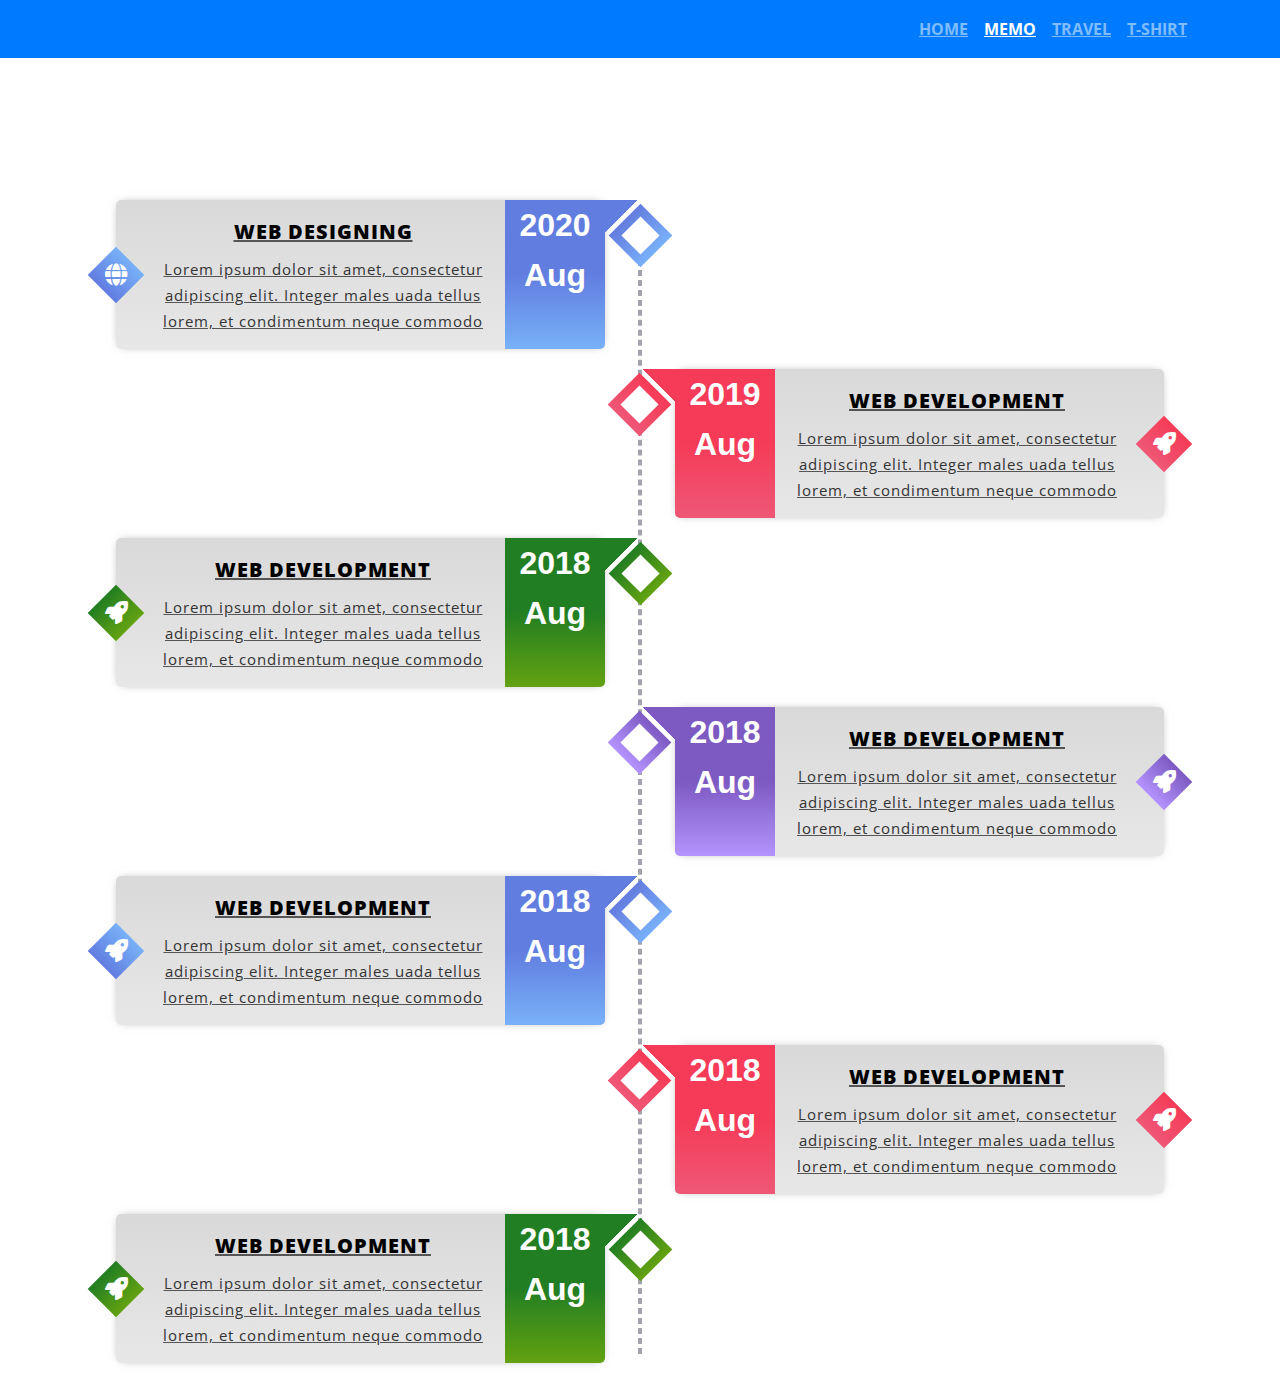
==== commit 3844142b: "fix background image for header" ====
--- a/memo.html
+++ b/memo.html
@@ -34,7 +34,7 @@
 </head>
 <body data-spy="scroll" data-target=".fixed-top">
     
-    <nav class="navbar navbar-expand-lg navbar-dark fixed-top">
+    <nav class="navbar navbar-expand-lg navbar-dark fixed-top  bg-primary">
         <div class="container">
             <div class="navbar-header">
                 <button type="button" class="navbar-toggle d-sm-block d-lg-none"  data-toggle="collapse" data-target="#navbarsExampleDefault" aria-controls="navbarsExampleDefault" aria-expanded="false" aria-label="Toggle navigation">
@@ -62,10 +62,6 @@
             </div>
         </div> <!-- end of container -->
     </nav> <!-- end of navbar -->
-    
-
-    <header class="bg_header">
-    </header>
 
     <div class="container top">
 
